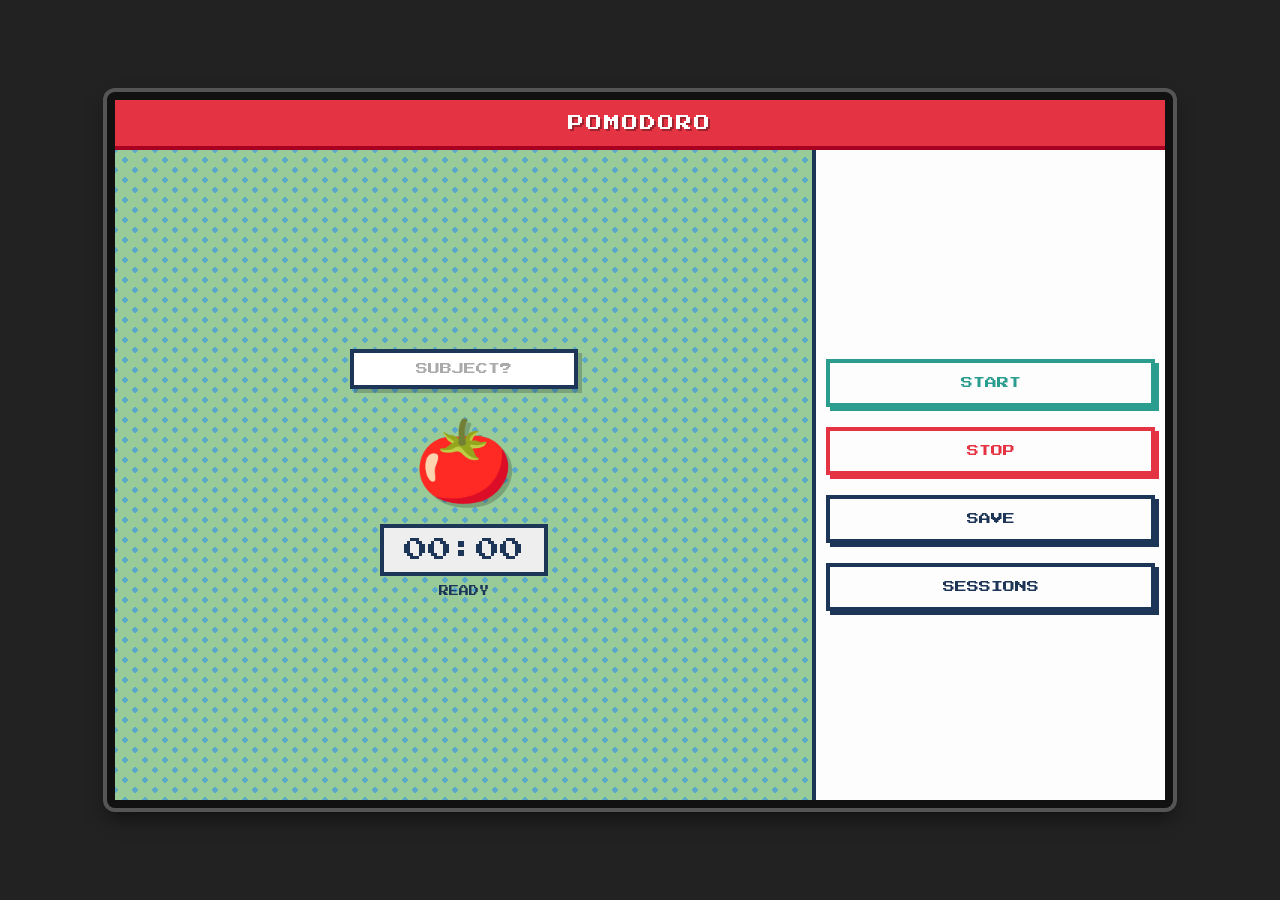
==== index.html @ 3b60b871 "Add files via upload" ====
<!DOCTYPE html>
<html lang="en">
<head>
    <meta charset="UTF-8">
    <meta name="viewport" content="width=device-width, initial-scale=1.0">
    <title>Pomodoro Quest</title>
    <link rel="stylesheet" href="style.css">
    <link href="https://fonts.googleapis.com/css2?family=Press+Start+2P&display=swap" rel="stylesheet">
    <style>

    </style>
</head>
<body>

    <div class="game-container" id="app">
        <div class="header">POMODORO</div>
        <div class="content-wrapper">
            <div class="main-view">
                <div class="input-container">
                    <input type="text" id="subject-input" class="pixel-input" placeholder="SUBJECT?">
                </div>
            
                <div class="tomato-sprite">🍅</div>
                <div class="timer-display" id="timer">00:00</div>
                <div class="status-text" id="status-text">READY</div>
            </div>

            <div class="menu-sidebar">
                <div id="sessions-container">
    <h3 id="study">SESSIONS</h3>
    <ul id="sessions-list"></ul>
</div>
                <button class="pixel-btn btn-start" id="btn-start" onclick="startTimer()">START</button>
                <button class="pixel-btn btn-stop" id="btn-stop" onclick="stopTimer()">STOP</button>
              <button class="pixel-btn" onclick="saveSession()">SAVE</button>
              <button class="pixel-btn" onclick="renderSessions()" id="mystudy">SESSIONS</button>
            </div>
        </div>
    </div>
    <script src="str.js" defer></script>
</body>
</html>
---- style.css ----
:root {
            --bg-color: #98cb98; 
            --ui-bg: #fdfdfd;
            --accent-red: #e43342;
            --accent-yellow: #f8ca12;
            --text-color: #1d3557;
            --pixel-border: 4px;
        }

        body {
            margin: 0;
            height: 100vh;
            background-color: #222; 
            display: flex;
            justify-content: center;
            align-items: center;
            font-family: 'Press Start 2P', cursive;
            image-rendering: pixelated;
        }


            .game-container {
            width: 1050px;
            height: 700px;
            background-color: #5ba9c9;
            border: 8px solid #111;
            border-radius: 8px;
            box-shadow: 0 0 0 4px  #555, 0 10px 20px rgba(0,0,0,0.5);
            display: flex;
            flex-direction: column;
            overflow-x: auto;
            overflow-y: auto;
            position: relative;
        }

        .header {
            background-color: var(--accent-red);
            color: white;
            padding: 15px;
            border-bottom: 4px solid #a80020;
            text-align: center;
            text-shadow: 2px 2px 0px rgba(0,0,0,0.3);
            letter-spacing: 2px;
        }

        .content-wrapper {
            display: flex;
            flex: 1;
        }

        .main-view {
            flex: 2;
            display: flex;
            flex-direction: column;
            justify-content: center;
            align-items: center;
            background-image: 
                radial-gradient(circle, transparent 20%, var(--bg-color) 20%, var(--bg-color) 80%, transparent 80%, transparent),
                radial-gradient(circle, transparent 20%, var(--bg-color) 20%, var(--bg-color) 80%, transparent 80%, transparent);
            background-size: 20px 20px;
            background-position: 0 0, 10px 10px;
            padding: 20px;
        }

 
        .input-container {
            margin-bottom: 20px;
            text-align: center;
        }

        .pixel-input {
            font-family: 'Press Start 2P', cursive;
            font-size: 12px;
            padding: 10px;
            width: 200px;
            background: #fff;
            border: 4px solid var(--text-color);
            color: var(--text-color);
            outline: none;
            box-shadow: 4px 4px 0px rgba(0,0,0,0.2);
            text-align: center;
        }
        
        .pixel-input::placeholder {
            color: #aaa;
        }

        .tomato-sprite {
            font-size: 80px;
            margin-bottom: 15px;
            filter: drop-shadow(4px 4px 0px rgba(0,0,0,0.2));
            animation: bounce 1s infinite alternate paused; 
        }
        
        .running .tomato-sprite {
            animation-play-state: running;
        }

        .timer-display {
            background: #eee;
            padding: 10px 20px;
            border: 4px solid var(--text-color);
            font-size: 24px;
            color: var(--text-color);
            min-width: 120px;
            text-align: center;
        }

        .status-text {
            margin-top: 10px;
            font-size: 10px;
            color: var(--text-color);
            height: 15px;
        }
        .menu-sidebar {
            flex: 1;
            background-color: var(--ui-bg);
            border-left: 4px solid var(--text-color);
            padding: 100px 10px;
            display: flex;
            flex-direction: column;
            gap: 20px;
            justify-content: center;
        }
        #Time {
            position: absolute;
            top: 60px;
            font-size: 25px;
        }
        #Subject{
            position: absolute;
            top: 95px;
            font-size: 25px;

        }
        #Break{
            position: absolute;
            top: 135px;
            font-size: 25px;

        }
        
        .pixel-btn {
            font-family: 'Press Start 2P', cursive;
            font-size: 12px;
            padding: 14px 7px;
            background-color: var(--ui-bg);
            color: var(--text-color);
            border: 4px solid var(--text-color);
            cursor: pointer;
            position: relative;
            transition: all 0.1s;
            text-align: center;
            box-shadow: 4px 4px 0px var(--text-color);
        }

        #sessions-container {
    max-height: 0;
    overflow: hidden;
    transition: max-height 0.3s ease;
    font-size: 12px;
    background-color: #ffffff;
    color: #6e6e6e;
}

#sessions-container.show {
    max-height: 700px; 
}
#sessions-list li {
    margin-bottom: 12px;
}

#sessions-list li strong {
    display: block;       
    margin-bottom: 6px;  
}

        .pixel-btn:hover {
            background-color: var(--accent-yellow);
            transform: translate(2px, 2px);
            box-shadow: 2px 2px 0px var(--text-color);
        }

        .pixel-btn:active {
            transform: translate(4px, 4px);
            box-shadow: none;
        }
        
        .pixel-btn:disabled {
            opacity: 0.5;
            cursor: not-allowed;
            transform: none;
            box-shadow: 4px 4px 0px var(--text-color);
        }

        .btn-start { border-color: #2a9d8f; color: #2a9d8f; box-shadow: 4px 4px 0px #2a9d8f; }
        .btn-start:hover { background-color: #2a9d8f; color: white; }

        .btn-stop { border-color: var(--accent-red); color: var(--accent-red); box-shadow: 4px 4px 0px var(--accent-red); }
        .btn-stop:hover { background-color: var(--accent-red); color: white; }

        @keyframes bounce {
            from { transform: translateY(-5px); }
            to { transform: translateY(5px); }
        }
        
        .game-container::after {
            content: " ";
            display: block;
            position: absolute;
            top: 0; left: 0; bottom: 0; right: 0;
            background-size: 100% 4px;
            z-index: 10;
            pointer-events: none;
        }
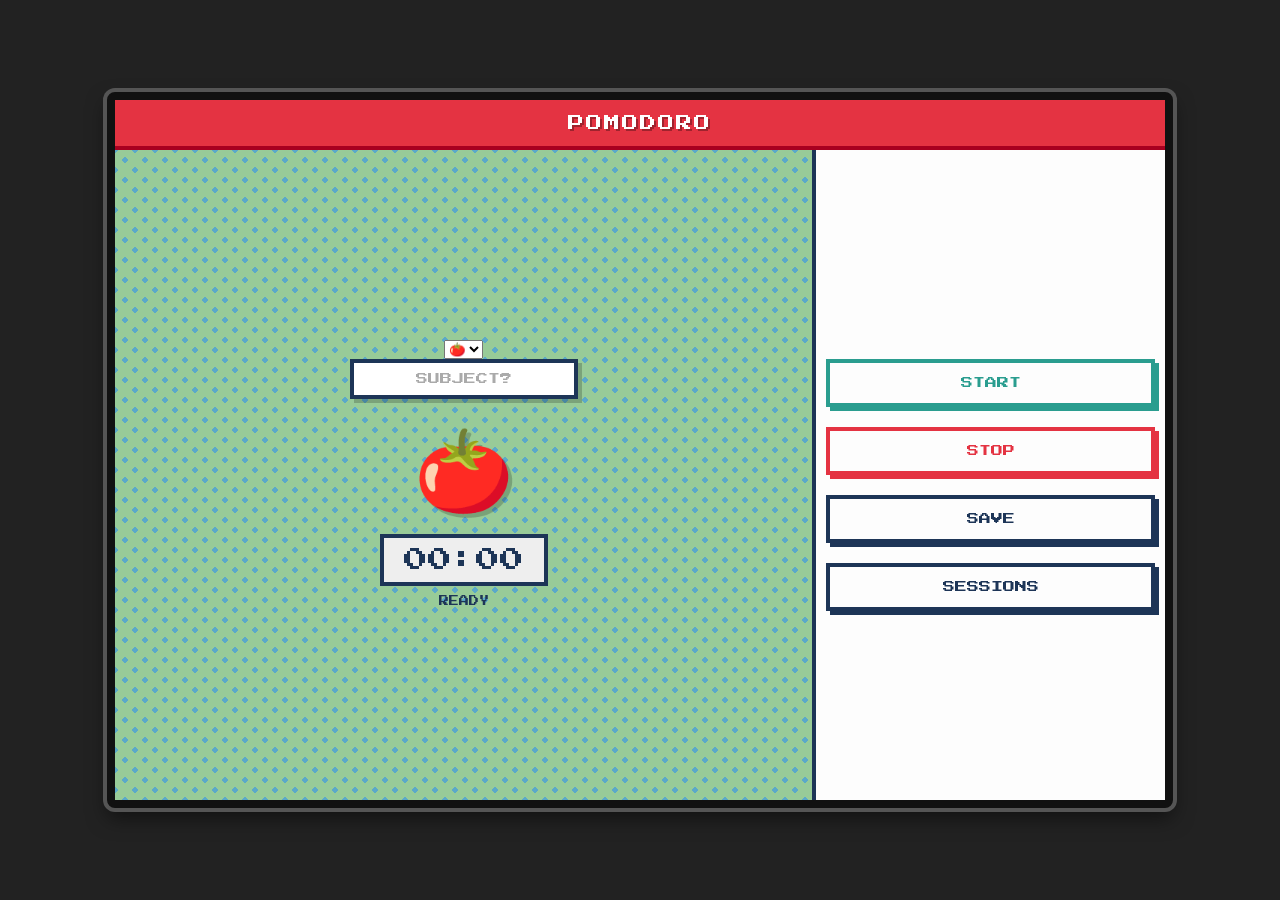
==== commit 3136a7cf: "Add fruit selection dropdown and update sprite" ====
--- a/index.html
+++ b/index.html
@@ -5,6 +5,7 @@
     <meta name="viewport" content="width=device-width, initial-scale=1.0">
     <title>Pomodoro Quest</title>
     <link rel="stylesheet" href="style.css">
+    <link rel="icon" href="cat.ico" type="image/x-icon">
     <link href="https://fonts.googleapis.com/css2?family=Press+Start+2P&display=swap" rel="stylesheet">
     <style>
 
@@ -16,11 +17,21 @@
         <div class="header">POMODORO</div>
         <div class="content-wrapper">
             <div class="main-view">
+                    <select id="fruit-select" class="pixel-input2">
+        <option value="🍅">🍅</option>
+        <option value="🍎">🍎</option>
+        <option value="🍓">🍓</option>
+        <option value="🍈">🍈</option>
+        <option value="🍌">🍌</option>
+        <option value="🍍">🍍</option>
+        <option value="🍑">🍑</option>
+        <option value="🍇">🍇</option>
+    </select>
                 <div class="input-container">
                     <input type="text" id="subject-input" class="pixel-input" placeholder="SUBJECT?">
                 </div>
             
-                <div class="tomato-sprite">🍅</div>
+                <div class="tomato-sprite" id="fruit-sprite">🍅</div>
                 <div class="timer-display" id="timer">00:00</div>
                 <div class="status-text" id="status-text">READY</div>
             </div>
@@ -37,6 +48,8 @@
             </div>
         </div>
     </div>
+
+
     <script src="str.js" defer></script>
 </body>
-</html>+</html>
